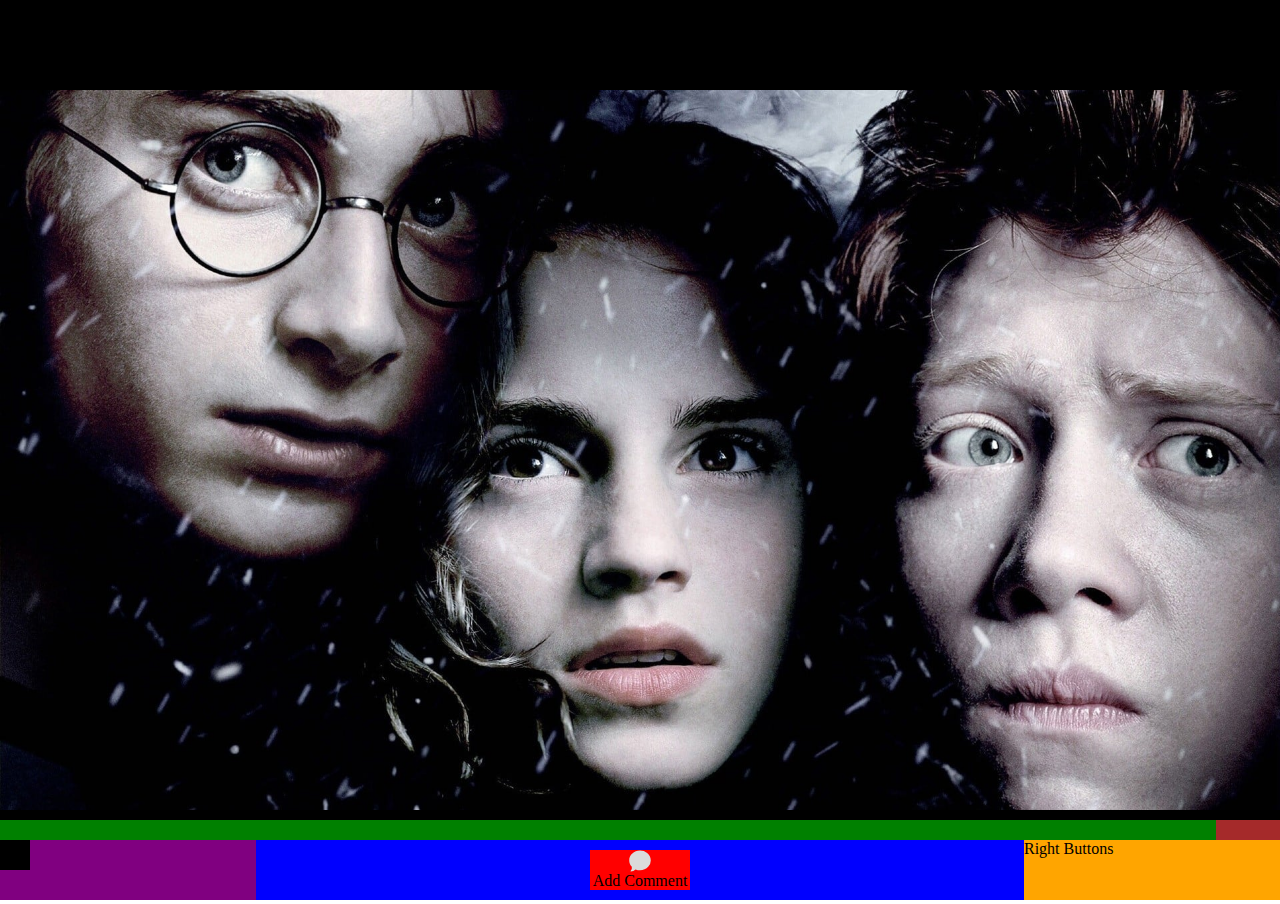
==== video-play.html @ a72d5bf7 "Caixa de Comentário v1.0 | Shortcuts para o video iniciados" ====
<!DOCTYPE html>
<html lang="pt-br">
	<head>
		<meta charset="utf-8">
		<meta name="viewport" content="width=device-width, initial-scale=1.0">
		<link rel="stylesheet" href="style/video.css">
	</head>
	<body>
		<section class="video-container">
			<div id="video_controls" class="video-controls container">
				<div id="comment-container" class="container">
					<textarea id="comment_textarea" name="comment"></textarea>

					<div id="btn-wrapper" class="wrapper">
						<input type="button" id="comment_send_button" class="button" value="Enviar">
						<input id="comment_cancel_button" type="button" value="Cancelar" class="button btn-cancel">
					</div>
				</div>
				<div class="video-menu">
					<div class="timeline-group">
						<div id="progress-bar__container">
							<div class="bar" id="progress-bar">
							</div>
						</div>
						<div class="remaining-time">
						</div>
					</div>
					
					<div class="buttons-group">
						<div class="left-buttons">
							<div id="play-button" class="button">
							</div>
						</div>
						<div id="comment-btn" class="button">
							<svg id="comment-icon" data-name="comment-icon" xmlns="http://www.w3.org/2000/svg" viewBox="0 0 128 128"><defs><style>.cls-1{fill:rgb(219,219,219);}</style></defs><title>n</title><path class="cls-1" d="M105.6064,17.89172A65.90911,65.90911,0,0,0,64,3.44709c-34.63472,0-62.71036,25.68876-62.71036,57.37748,0,.15425,0,.31234.00386.46659-.00386.07327-.00386.14267-.00386.21594A48.8561,48.8561,0,0,0,3.65338,76.48c.03085.1041.06557.21208.10026.32A55.89918,55.89918,0,0,0,16.3281,98.10451,26.08286,26.08286,0,0,1,9.39885,122.247a1.35039,1.35039,0,0,0,.95242,2.30589,40.288,40.288,0,0,0,27.72861-11.20944l.18508-.17739A67.409,67.409,0,0,0,64,118.20591c19.10268,0,36.208-7.81612,47.71045-20.14381a54.36311,54.36311,0,0,0,14.9999-37.23753C126.71036,43.74243,118.551,28.40322,105.6064,17.89172Z"/></svg>
						Add Comment
						</div>
						<div class="right-buttons">
							Right Buttons
						</div>
					</div>
				</div>
			</div>
			
			<video preload="metadata" class="video-player" poster="img/hp1.jpg">
				<source src="video/hp3.mp4" type="video/mp4">
			</video>
			
			
		</section>
	</body>
	<script src="js/video.js"></script>
</html>

<!-- icone microphone
<img src="[data-uri]" alt="">
-->
---- style/video.css ----
*{
    margin:0;
    padding:0;
    box-sizing: border-box;
}

html{
    height:100vh;
    width:100vw;
}

.video-container{
    position:relative;
    width:100vw;
    height:100vh;
}
.video-player{
    /* visibility: hidden; */
    width:100%;
    height:100%;
    background-color: black;
}
.video-controls.container{
    position:absolute;
    width:  100%;
    height: 100%;
	z-index:1; /*para sobrepor o video-player*/
    /*background:pink;*/
	display:flex;
	flex-direction:column;
	justify-content:flex-end;
	align-items:center;
}
.video-controls #comment-container {
	visibility:hidden;
	position:relative;	
	width:300px;
	height:150px;
	/* border:1px solid white; */
	margin-bottom:20px;
	display: flex;
	flex-direction: column;
}
#comment-container:focus{
	border:3px solid lightblue;
}
#comment-container .wrapper{
	width:100%;
	height:30%;
	display: flex;
}
#comment-container textarea:focus{
	/* background:red; */
}
#comment-container textarea{
	width:100%;
	height:70%;
	resize:none;
	background:rgba(0,0,0, 0.4);
	color:rgb(219,219,219);
	outline:none;
	font-family: Arial, Helvetica, sans-serif;
	font-size: 16px;
	border-radius:10px;
}
#comment-container .button{
	border-radius:10px;
	background-color:pink;
}
#comment-container input:focus{
	background:yellow;
}
#comment_send_button{
	width:70%;
}
#comment_cancel_button{
	width:30%;
}
.video-menu{
    position:relative;
    /* display: flex; */
    
    width:100%;
    height:80px;
    bottom:0;
    background:red;
}
.timeline-group{
	position:relative;
	display:flex;
    width:100%;
    height:25%;
    background:green;
	text-align:center;
}
.timeline-group #progress-bar__container{
    width: 95%;
    height: 100%;
}

.timeline-group #progress-bar{
	width:0;
	height:50%;
	background:yellow;
}
.timeline-group .remaining-time{
	position:absolute;
	right:0;
	float:right;
	width:5%;
	height:100%;
	background:brown;
}
.buttons-group{
	width:100%;
	height:75%;
	background:blue;
	display:flex;
}
.buttons-group .left-buttons{
	background:purple;
	height:100%;
	width:20%;
	display:flex;
}
.buttons-group .button{
	width:30px;
	height:30px;
	background:black;
}

#comment-btn{
    /*position:relative;*/
    margin:auto;
    display:flex;
    flex-direction:column;
    justify-content: space-between;
    align-items: center;
    background:red;
    width:100px;
    height: 40px;
}
#comment-btn img{
    height:20px;
    /* margin-bottom: 5px; */
}
.buttons-group .right-buttons{
	width:20%;
	height:100%;
	background:orange;
}
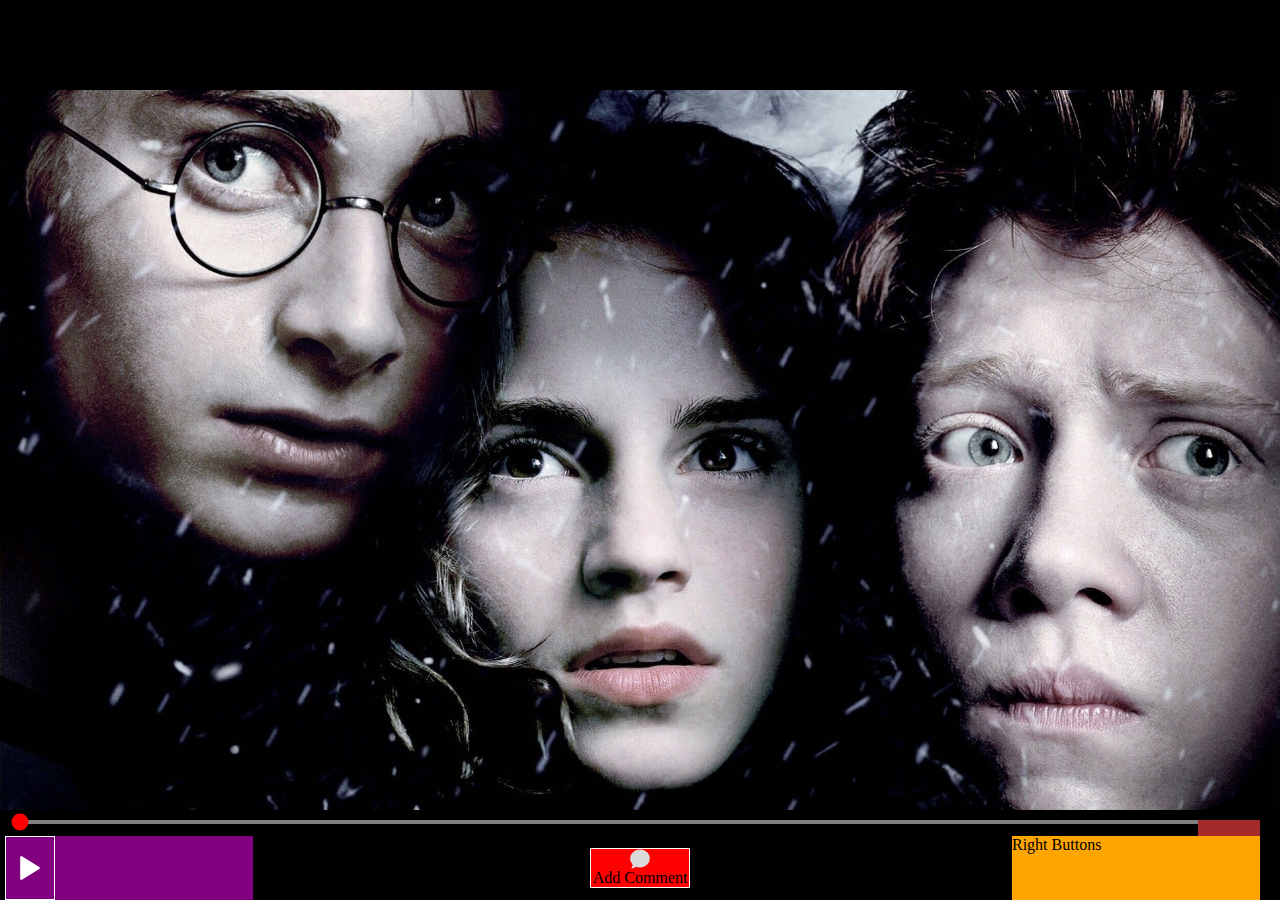
==== commit a0e898da: "Video menu: Toggle Play/Pause implementado." ====
--- a/video-play.html
+++ b/video-play.html
@@ -4,6 +4,8 @@
 		<meta charset="utf-8">
 		<meta name="viewport" content="width=device-width, initial-scale=1.0">
 		<link rel="stylesheet" href="style/video.css">
+		<link href="https://fonts.googleapis.com/icon?family=Material+Icons"
+      rel="stylesheet">
 	</head>
 	<body>
 		<section class="video-container">
@@ -18,8 +20,11 @@
 				</div>
 				<div class="video-menu">
 					<div class="timeline-group">
+						
 						<div id="progress-bar__container">
+							<div id="fixed-bar" class="fixed-bar"></div>
 							<div class="bar" id="progress-bar">
+								<span id="progress-bar-ball"></span>
 							</div>
 						</div>
 						<div class="remaining-time">
@@ -28,7 +33,18 @@
 					
 					<div class="buttons-group">
 						<div class="left-buttons">
-							<div id="play-button" class="button">
+							<div id="play-pause-button" class="button">
+								<span id="play-span">
+									<svg version="1.1" id="Layer_1" x="0px" y="0px" viewBox="0 0 330 330" style="fill:white; width:50%;" xml:space="preserve">
+										<path class="play-icon" id="XMLID_308_"d="M37.728,328.12c2.266,1.256,4.77,1.88,7.272,1.88c2.763,0,5.522-0.763,7.95-2.28l240-149.999c4.386-2.741,7.05-7.548,7.05-12.72c0-5.172-2.664-9.979-7.05-12.72L52.95,2.28c-4.625-2.891-10.453-3.043-15.222-0.4	C32.959,4.524,30,9.547,30,15v300C30,320.453,32.959,325.476,37.728,328.12z"/>
+									</svg>
+								</span>
+								<span id="pause-span">
+									<svg xmlns="http://www.w3.org/2000/svg" viewBox="0 0 24 24" fill="white" width="40px" height="40px">
+										<path d="M0 0h24v24H0z" fill="none"/><path d="M6 19h4V5H6v14zm8-14v14h4V5h-4z"/>
+									</svg>
+								</span>
+								
 							</div>
 						</div>
 						<div id="comment-btn" class="button">
--- a/style/video.css
+++ b/style/video.css
@@ -65,10 +65,10 @@
 }
 #comment-container .button{
 	border-radius:10px;
-	background-color:pink;
+	/* background-color:pink; */
 }
 #comment-container input:focus{
-	background:yellow;
+	/* background:yellow; */
 }
 #comment_send_button{
 	width:70%;
@@ -79,29 +79,61 @@
 .video-menu{
     position:relative;
     /* display: flex; */
-    
+    padding-left:20px;
+	padding-right:20px;
     width:100%;
     height:80px;
     bottom:0;
-    background:red;
+    /* background:red; */
 }
 .timeline-group{
 	position:relative;
 	display:flex;
     width:100%;
-    height:25%;
-    background:green;
+    height:20%;
+    /* background:green; */
 	text-align:center;
 }
 .timeline-group #progress-bar__container{
+	position:relative;
     width: 95%;
     height: 100%;
 }
-
+.timeline-group #progress-bar__container:hover > #fixed-bar{
+	outline: 1px solid gray;
+}
+.timeline-group #progress-bar__container:hover > #progress-bar{
+	outline: 1px solid red;
+}
+.timeline-group #fixed-bar{
+	width:100%;
+	height: 4px;
+	background: gray;
+}
 .timeline-group #progress-bar{
+	position:absolute;
+	top:0;
 	width:0;
-	height:50%;
-	background:yellow;
+	height:4px;
+	background:red;
+}
+
+#progress-bar #progress-bar-ball{
+	/* content:""; */
+	border-radius:20px;
+	background:red;
+	position:absolute;
+	right:-10px;
+	top:-8px;
+	width:20px;
+	height:20px;
+	z-index:2;
+	transform: scale(0.85);
+}
+#progress-bar #progress-bar-ball:hover{
+	transform:scale(1);
+	/* background:blue; */
+	transition: all 0.2s;
 }
 .timeline-group .remaining-time{
 	position:absolute;
@@ -113,22 +145,49 @@
 }
 .buttons-group{
 	width:100%;
-	height:75%;
-	background:blue;
+	height:80%;
+	/* background:blue; */
 	display:flex;
 }
 .buttons-group .left-buttons{
+	position:relative;
+	left: -15px;
 	background:purple;
 	height:100%;
 	width:20%;
 	display:flex;
+	align-items: center;
+	overflow-y:hidden;
 }
 .buttons-group .button{
-	width:30px;
-	height:30px;
-	background:black;
-}
-
+	position: relative;
+	width:50px;
+	height:100%;
+	/* background:black; */
+	display: flex;
+	justify-content: center;
+	align-items: center;
+	transition: all .4s ease;
+	border:1px solid white;
+}
+.buttons-group .button:hover{
+	transform: scale(1.2);
+	transition: all .4s ease;
+}
+
+.buttons-group .button span{
+	position:absolute;
+	width:100%;
+	height:100%;
+	display: flex;
+	justify-content: center;
+	align-items: center;
+	/* border: 1px solid blue; */
+}
+#pause-span{
+	visibility: hidden;
+	transform: scale(0.8);
+}
 #comment-btn{
     /*position:relative;*/
     margin:auto;
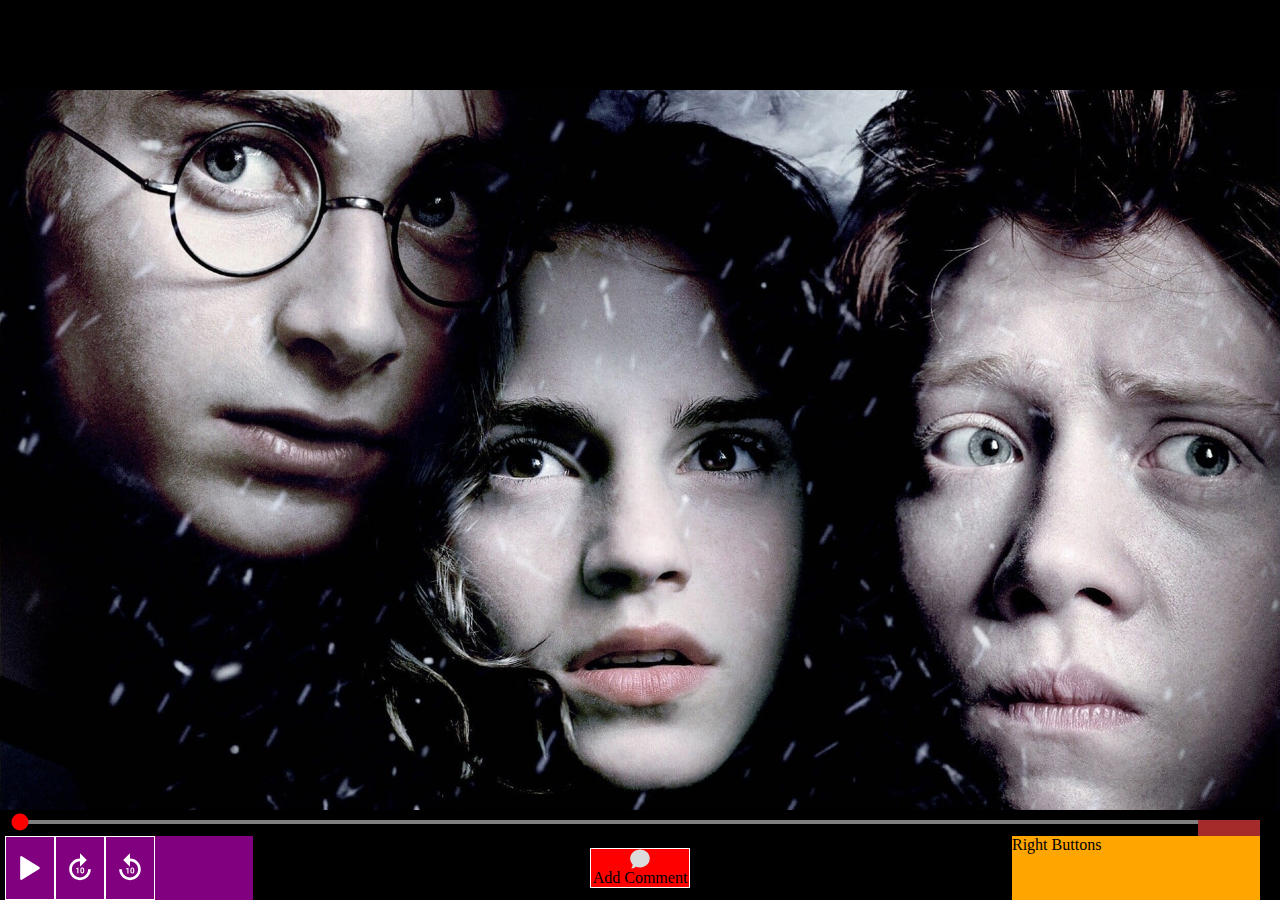
==== commit d992969f: "Botões incorporados | Foward e Replay já funcionando" ====
--- a/video-play.html
+++ b/video-play.html
@@ -44,7 +44,20 @@
 										<path d="M0 0h24v24H0z" fill="none"/><path d="M6 19h4V5H6v14zm8-14v14h4V5h-4z"/>
 									</svg>
 								</span>
-								
+							</div>
+							<div id="foward-button" class="button">
+								<span id="foward-span">
+									<svg xmlns="http://www.w3.org/2000/svg" enable-background="new 0 0 24 24" viewBox="0 0 24 24" fill="white" width="18px" height="18px">
+										<g><rect fill="none" height="24" width="24"/></g><g><g><path d="M18,13c0,3.31-2.69,6-6,6s-6-2.69-6-6s2.69-6,6-6v4l5-5l-5-5v4c-4.42,0-8,3.58-8,8c0,4.42,3.58,8,8,8s8-3.58,8-8H18z"/><polygon points="10.86,15.94 10.86,11.67 10.77,11.67 9,12.3 9,12.99 10.01,12.68 10.01,15.94"/><path d="M12.25,13.44v0.74c0,1.9,1.31,1.82,1.44,1.82c0.14,0,1.44,0.09,1.44-1.82v-0.74c0-1.9-1.31-1.82-1.44-1.82 C13.55,11.62,12.25,11.53,12.25,13.44z M14.29,13.32v0.97c0,0.77-0.21,1.03-0.59,1.03c-0.38,0-0.6-0.26-0.6-1.03v-0.97 c0-0.75,0.22-1.01,0.59-1.01C14.07,12.3,14.29,12.57,14.29,13.32z"/></g></g>
+									</svg>
+								</span>
+							</div>
+							<div id="replay-button" class="button">
+								<span id="replay-span">
+									<svg xmlns="http://www.w3.org/2000/svg" enable-background="new 0 0 24 24" viewBox="0 0 24 24" fill="white" width="18px" height="18px">
+										<g><rect fill="none" height="24" width="24"/></g><g><g><path d="M11.99,5V1l-5,5l5,5V7c3.31,0,6,2.69,6,6s-2.69,6-6,6s-6-2.69-6-6h-2c0,4.42,3.58,8,8,8s8-3.58,8-8S16.41,5,11.99,5z"/><g><path d="M10.89,16h-0.85v-3.26l-1.01,0.31v-0.69l1.77-0.63h0.09V16z"/><path d="M15.17,14.24c0,0.32-0.03,0.6-0.1,0.82s-0.17,0.42-0.29,0.57s-0.28,0.26-0.45,0.33s-0.37,0.1-0.59,0.1 s-0.41-0.03-0.59-0.1s-0.33-0.18-0.46-0.33s-0.23-0.34-0.3-0.57s-0.11-0.5-0.11-0.82V13.5c0-0.32,0.03-0.6,0.1-0.82 s0.17-0.42,0.29-0.57s0.28-0.26,0.45-0.33s0.37-0.1,0.59-0.1s0.41,0.03,0.59,0.1c0.18,0.07,0.33,0.18,0.46,0.33 s0.23,0.34,0.3,0.57s0.11,0.5,0.11,0.82V14.24z M14.32,13.38c0-0.19-0.01-0.35-0.04-0.48s-0.07-0.23-0.12-0.31 s-0.11-0.14-0.19-0.17s-0.16-0.05-0.25-0.05s-0.18,0.02-0.25,0.05s-0.14,0.09-0.19,0.17s-0.09,0.18-0.12,0.31 s-0.04,0.29-0.04,0.48v0.97c0,0.19,0.01,0.35,0.04,0.48s0.07,0.24,0.12,0.32s0.11,0.14,0.19,0.17s0.16,0.05,0.25,0.05 s0.18-0.02,0.25-0.05s0.14-0.09,0.19-0.17s0.09-0.19,0.11-0.32s0.04-0.29,0.04-0.48V13.38z"/></g></g></g>
+									</svg>
+								</span>
 							</div>
 						</div>
 						<div id="comment-btn" class="button">
--- a/style/video.css
+++ b/style/video.css
@@ -168,24 +168,41 @@
 	justify-content: center;
 	align-items: center;
 	transition: all .4s ease;
+	overflow:hidden; /*evita que os spans ultrapassem o tamanho do button*/
 	border:1px solid white;
 }
 .buttons-group .button:hover{
+	cursor:pointer;
+}
+.buttons-group .button span{
+	position:absolute;
+	width:100%;
+	height:100%;
+	display: flex;
+	justify-content: center;
+	align-items: center;
+	/*border: 1px solid blue;*/ 
+}
+.buttons-group .button span:hover{
 	transform: scale(1.2);
 	transition: all .4s ease;
 }
-
-.buttons-group .button span{
-	position:absolute;
-	width:100%;
-	height:100%;
-	display: flex;
-	justify-content: center;
-	align-items: center;
-	/* border: 1px solid blue; */
-}
+/*---- OVERLAY CORRECTIONS --------*/
+#play-span{
+	transition: all .4s ease, visibility 0s ease .1s;
+}
+
 #pause-span{
-	visibility: hidden;
+	visibility:hidden;
+	transition:all .4s ease, visibility 0s ease .1s;
+}
+/*---- SVG SIZE CORRECTIONS -------*/
+/*FOWARD & REPLAY ICONS*/
+#foward-span svg, #replay-span svg{
+	transform: scale(1.8);
+}
+/*PAUSE ICON*/
+#pause-span svg{
 	transform: scale(0.8);
 }
 #comment-btn{
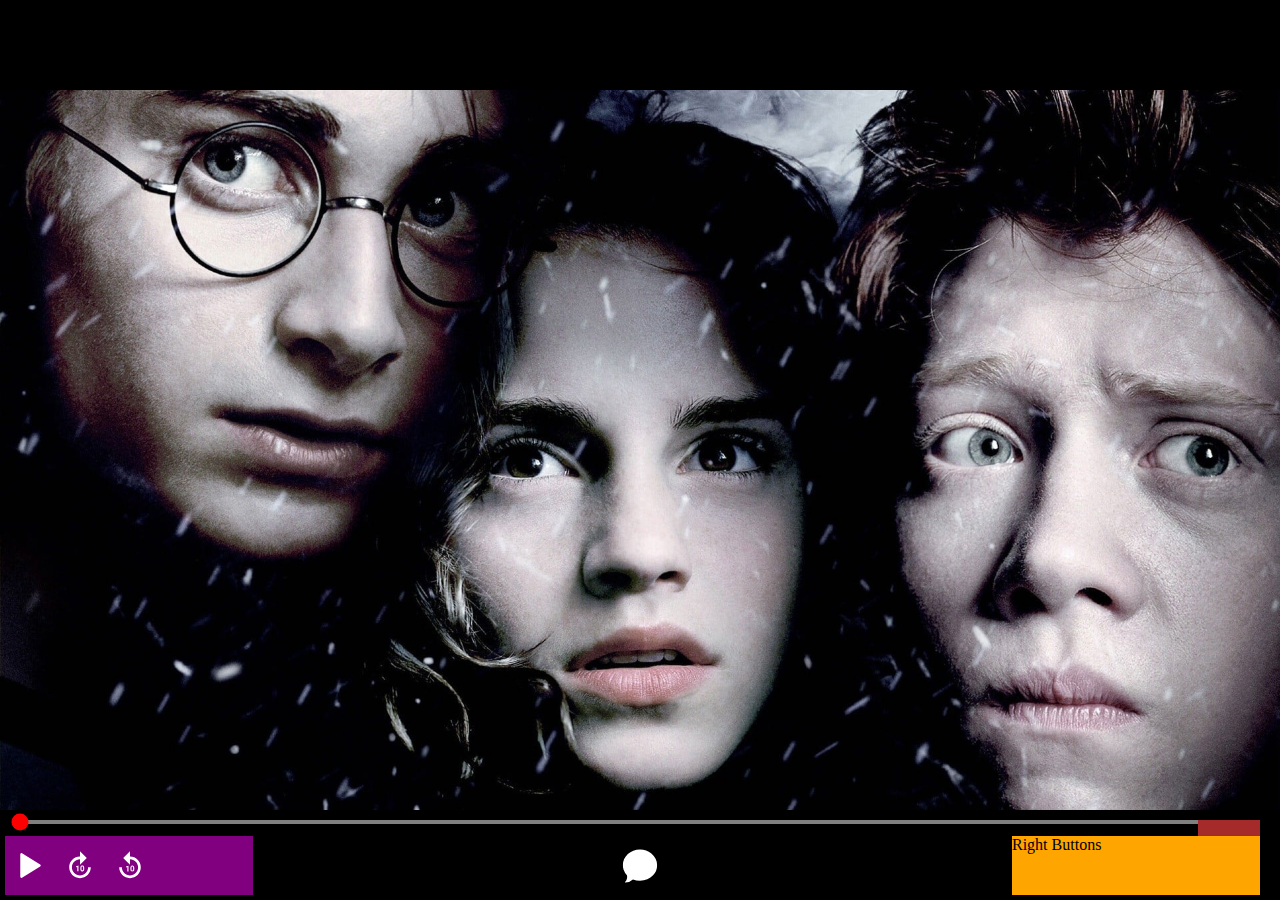
==== commit a97217c2: "Add Comment: Melhorias no estilo" ====
--- a/video-play.html
+++ b/video-play.html
@@ -47,22 +47,25 @@
 							</div>
 							<div id="foward-button" class="button">
 								<span id="foward-span">
-									<svg xmlns="http://www.w3.org/2000/svg" enable-background="new 0 0 24 24" viewBox="0 0 24 24" fill="white" width="18px" height="18px">
+									<svg xmlns="http://www.w3.org/2000/svg" enable-background="new 0 0 24 24" viewBox="0 0 24 24" fill="white" width="18px" height="18px"><title>Avançar 10 segundos</title>
 										<g><rect fill="none" height="24" width="24"/></g><g><g><path d="M18,13c0,3.31-2.69,6-6,6s-6-2.69-6-6s2.69-6,6-6v4l5-5l-5-5v4c-4.42,0-8,3.58-8,8c0,4.42,3.58,8,8,8s8-3.58,8-8H18z"/><polygon points="10.86,15.94 10.86,11.67 10.77,11.67 9,12.3 9,12.99 10.01,12.68 10.01,15.94"/><path d="M12.25,13.44v0.74c0,1.9,1.31,1.82,1.44,1.82c0.14,0,1.44,0.09,1.44-1.82v-0.74c0-1.9-1.31-1.82-1.44-1.82 C13.55,11.62,12.25,11.53,12.25,13.44z M14.29,13.32v0.97c0,0.77-0.21,1.03-0.59,1.03c-0.38,0-0.6-0.26-0.6-1.03v-0.97 c0-0.75,0.22-1.01,0.59-1.01C14.07,12.3,14.29,12.57,14.29,13.32z"/></g></g>
 									</svg>
 								</span>
 							</div>
 							<div id="replay-button" class="button">
 								<span id="replay-span">
-									<svg xmlns="http://www.w3.org/2000/svg" enable-background="new 0 0 24 24" viewBox="0 0 24 24" fill="white" width="18px" height="18px">
+									<svg xmlns="http://www.w3.org/2000/svg" enable-background="new 0 0 24 24" viewBox="0 0 24 24" fill="white" width="18px" height="18px"><title>Voltar 10 segundos</title>
 										<g><rect fill="none" height="24" width="24"/></g><g><g><path d="M11.99,5V1l-5,5l5,5V7c3.31,0,6,2.69,6,6s-2.69,6-6,6s-6-2.69-6-6h-2c0,4.42,3.58,8,8,8s8-3.58,8-8S16.41,5,11.99,5z"/><g><path d="M10.89,16h-0.85v-3.26l-1.01,0.31v-0.69l1.77-0.63h0.09V16z"/><path d="M15.17,14.24c0,0.32-0.03,0.6-0.1,0.82s-0.17,0.42-0.29,0.57s-0.28,0.26-0.45,0.33s-0.37,0.1-0.59,0.1 s-0.41-0.03-0.59-0.1s-0.33-0.18-0.46-0.33s-0.23-0.34-0.3-0.57s-0.11-0.5-0.11-0.82V13.5c0-0.32,0.03-0.6,0.1-0.82 s0.17-0.42,0.29-0.57s0.28-0.26,0.45-0.33s0.37-0.1,0.59-0.1s0.41,0.03,0.59,0.1c0.18,0.07,0.33,0.18,0.46,0.33 s0.23,0.34,0.3,0.57s0.11,0.5,0.11,0.82V14.24z M14.32,13.38c0-0.19-0.01-0.35-0.04-0.48s-0.07-0.23-0.12-0.31 s-0.11-0.14-0.19-0.17s-0.16-0.05-0.25-0.05s-0.18,0.02-0.25,0.05s-0.14,0.09-0.19,0.17s-0.09,0.18-0.12,0.31 s-0.04,0.29-0.04,0.48v0.97c0,0.19,0.01,0.35,0.04,0.48s0.07,0.24,0.12,0.32s0.11,0.14,0.19,0.17s0.16,0.05,0.25,0.05 s0.18-0.02,0.25-0.05s0.14-0.09,0.19-0.17s0.09-0.19,0.11-0.32s0.04-0.29,0.04-0.48V13.38z"/></g></g></g>
 									</svg>
 								</span>
 							</div>
 						</div>
 						<div id="comment-btn" class="button">
-							<svg id="comment-icon" data-name="comment-icon" xmlns="http://www.w3.org/2000/svg" viewBox="0 0 128 128"><defs><style>.cls-1{fill:rgb(219,219,219);}</style></defs><title>n</title><path class="cls-1" d="M105.6064,17.89172A65.90911,65.90911,0,0,0,64,3.44709c-34.63472,0-62.71036,25.68876-62.71036,57.37748,0,.15425,0,.31234.00386.46659-.00386.07327-.00386.14267-.00386.21594A48.8561,48.8561,0,0,0,3.65338,76.48c.03085.1041.06557.21208.10026.32A55.89918,55.89918,0,0,0,16.3281,98.10451,26.08286,26.08286,0,0,1,9.39885,122.247a1.35039,1.35039,0,0,0,.95242,2.30589,40.288,40.288,0,0,0,27.72861-11.20944l.18508-.17739A67.409,67.409,0,0,0,64,118.20591c19.10268,0,36.208-7.81612,47.71045-20.14381a54.36311,54.36311,0,0,0,14.9999-37.23753C126.71036,43.74243,118.551,28.40322,105.6064,17.89172Z"/></svg>
-						Add Comment
+							<span id="comment-span">
+								<svg id="comment-icon" data-name="comment-icon" xmlns="http://www.w3.org/2000/svg" viewBox="0 0 128 128"><defs><style>.cls-1{fill:rgb(255,255,255);}</style></defs><title>Faça um comentário</title>
+									<path class="cls-1" d="M105.6064,17.89172A65.90911,65.90911,0,0,0,64,3.44709c-34.63472,0-62.71036,25.68876-62.71036,57.37748,0,.15425,0,.31234.00386.46659-.00386.07327-.00386.14267-.00386.21594A48.8561,48.8561,0,0,0,3.65338,76.48c.03085.1041.06557.21208.10026.32A55.89918,55.89918,0,0,0,16.3281,98.10451,26.08286,26.08286,0,0,1,9.39885,122.247a1.35039,1.35039,0,0,0,.95242,2.30589,40.288,40.288,0,0,0,27.72861-11.20944l.18508-.17739A67.409,67.409,0,0,0,64,118.20591c19.10268,0,36.208-7.81612,47.71045-20.14381a54.36311,54.36311,0,0,0,14.9999-37.23753C126.71036,43.74243,118.551,28.40322,105.6064,17.89172Z"/>
+								</svg>
+							</span>
 						</div>
 						<div class="right-buttons">
 							Right Buttons
--- a/style/video.css
+++ b/style/video.css
@@ -148,6 +148,7 @@
 	height:80%;
 	/* background:blue; */
 	display:flex;
+	padding-bottom:5px;
 }
 .buttons-group .left-buttons{
 	position:relative;
@@ -169,7 +170,7 @@
 	align-items: center;
 	transition: all .4s ease;
 	overflow:hidden; /*evita que os spans ultrapassem o tamanho do button*/
-	border:1px solid white;
+	/*border:1px solid white;*/
 }
 .buttons-group .button:hover{
 	cursor:pointer;
@@ -205,16 +206,16 @@
 #pause-span svg{
 	transform: scale(0.8);
 }
+/*---- ADD COMMENT ------------------*/
 #comment-btn{
     /*position:relative;*/
     margin:auto;
-    display:flex;
-    flex-direction:column;
-    justify-content: space-between;
-    align-items: center;
-    background:red;
-    width:100px;
-    height: 40px;
+}
+#comment-btn #comment-span{
+	
+}
+#comment-span svg{
+	transform:scale(0.7);
 }
 #comment-btn img{
     height:20px;
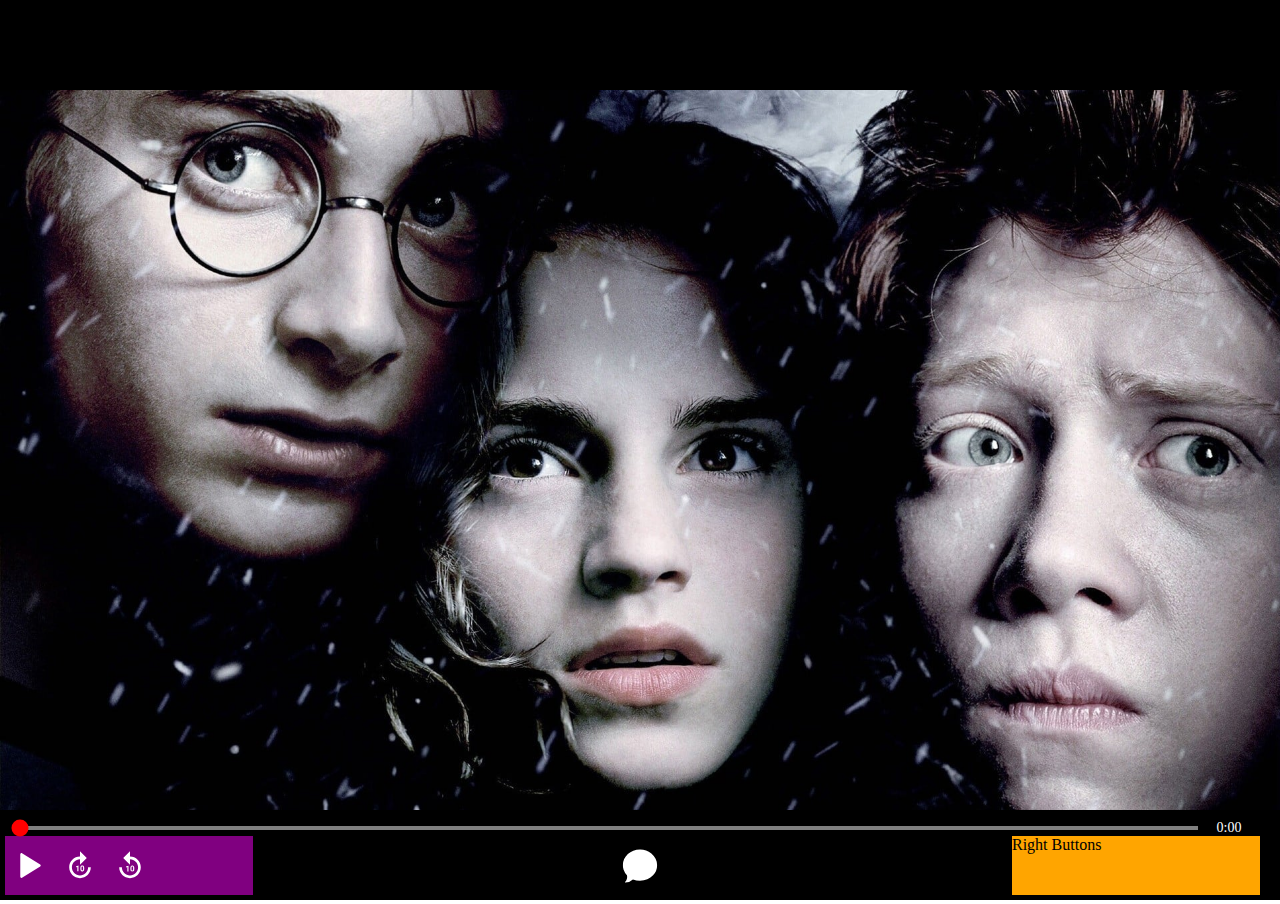
==== commit 0621595b: "Remaining Time: v1.0 implementada" ====
--- a/video-play.html
+++ b/video-play.html
@@ -27,7 +27,11 @@
 								<span id="progress-bar-ball"></span>
 							</div>
 						</div>
-						<div class="remaining-time">
+						<div id="remaining-time" class="display">
+							<span id="remaining-time-span">
+								0:00
+							</span>
+							</span>
 						</div>
 					</div>
 					
--- a/style/video.css
+++ b/style/video.css
@@ -96,6 +96,8 @@
 }
 .timeline-group #progress-bar__container{
 	position:relative;
+	display: flex;
+	align-items: center;
     width: 95%;
     height: 100%;
 }
@@ -112,7 +114,7 @@
 }
 .timeline-group #progress-bar{
 	position:absolute;
-	top:0;
+	/* top:0; */
 	width:0;
 	height:4px;
 	background:red;
@@ -135,13 +137,21 @@
 	/* background:blue; */
 	transition: all 0.2s;
 }
-.timeline-group .remaining-time{
+.timeline-group #remaining-time{
 	position:absolute;
 	right:0;
 	float:right;
 	width:5%;
 	height:100%;
-	background:brown;
+	/* background:brown; */
+	display:flex;
+	align-items:center;
+	justify-content:center;
+}
+
+#remaining-time-span{
+	color:white;
+	font-size:14px;
 }
 .buttons-group{
 	width:100%;
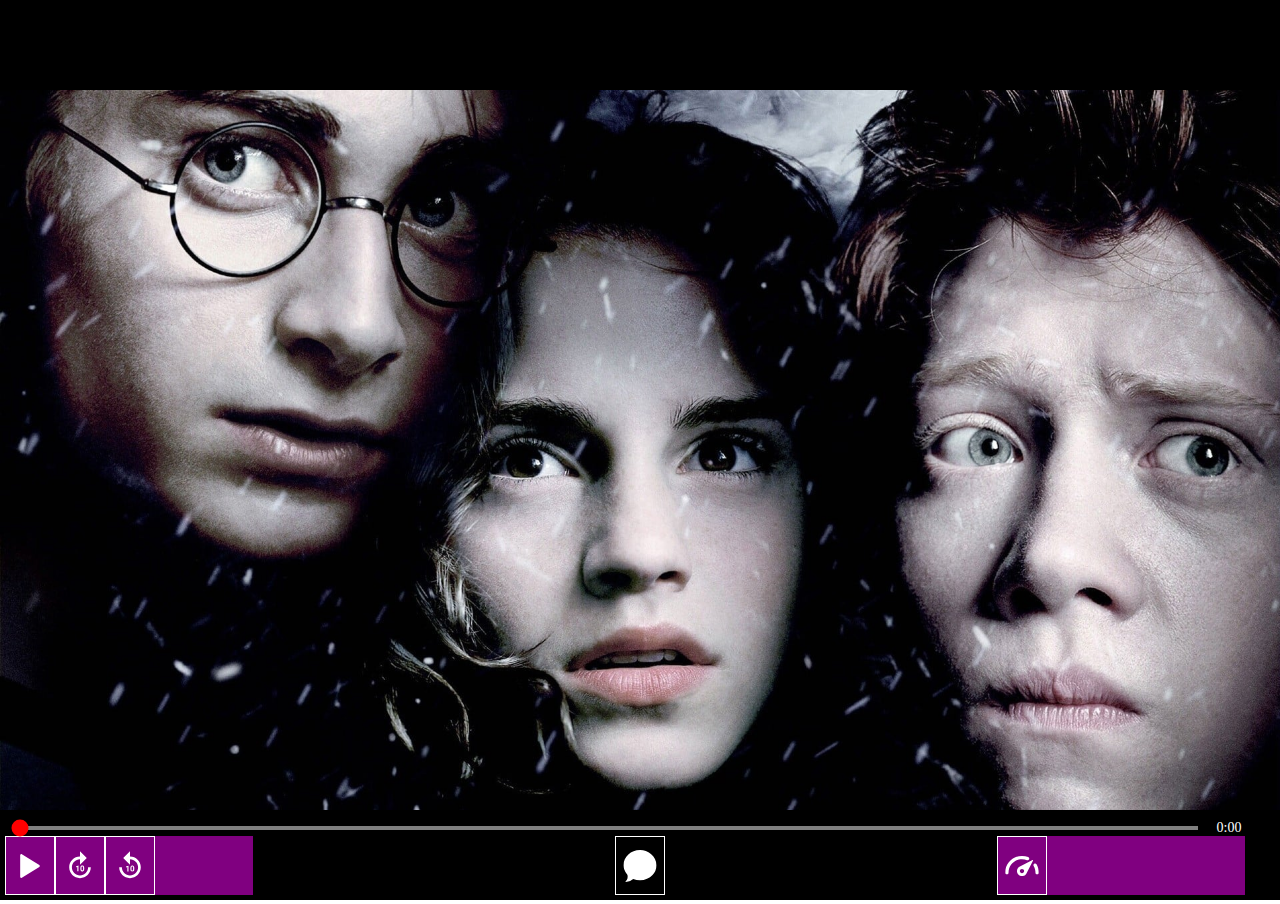
==== commit 277a4e81: "Right Buttons: speedometer" ====
--- a/video-play.html
+++ b/video-play.html
@@ -36,7 +36,7 @@
 					</div>
 					
 					<div class="buttons-group">
-						<div class="left-buttons">
+						<div id="left-buttons" class="buttons-container">
 							<div id="play-pause-button" class="button">
 								<span id="play-span">
 									<svg version="1.1" id="Layer_1" x="0px" y="0px" viewBox="0 0 330 330" style="fill:white; width:50%;" xml:space="preserve">
@@ -71,8 +71,20 @@
 								</svg>
 							</span>
 						</div>
-						<div class="right-buttons">
-							Right Buttons
+						<div id="right-buttons" class="buttons-container">
+							<div id="speed-button" class="button">
+								<span id="speed-span">
+									<svg version="1.1" id="speedometer" xmlns="http://www.w3.org/2000/svg" xmlns:xlink="http://www.w3.org/1999/xlink" x="0px" y="0px" viewBox="0 0 488.6 488.6" style="fill:white;" xml:space="preserve">
+										<path d="M188.5,270.3c-24.4,28.1-23.2,71.7,2.6,98.6c14.4,15.1,33.7,22.6,52.9,22.6c18.8,0,37.5-7.2,51.8-21.5
+										c6.5-6.5,11.6-14,15.1-21.9l0,0l94.5-183.2c2.5-5.2-2.9-10.6-8.1-8.1l-183.2,94.5l0,0C204.6,255.5,195.9,261.9,188.5,270.3z
+										M221.9,296.1c6.1-6.1,14.1-9.2,22.1-9.2s16,3.1,22.2,9.2c12.2,12.2,12.2,32.1,0,44.3c-6.1,6.1-14.1,9.2-22.2,9.2
+										c-8,0-16-3.1-22.1-9.2C209.6,328.1,209.6,308.3,221.9,296.1z M440.2,341.4c0-34.6-9.1-68.6-26.4-98.3c-6.7-11.6-2.8-26.4,8.8-33.1
+										c11.6-6.7,26.4-2.8,33.1,8.8c21.5,37.1,32.9,79.5,32.9,122.6c0,13.4-10.8,24.2-24.2,24.2C451.1,365.6,440.2,354.8,440.2,341.4z
+										M0,341.4C0,206.7,109.6,97.1,244.3,97.1c31.3,0,61.8,5.8,90.6,17.4c12.4,5,18.4,19,13.5,31.4c-5,12.4-19,18.4-31.4,13.5
+										c-23.1-9.2-47.6-13.9-72.7-13.9c-108,0-195.9,87.9-195.9,195.9c0,13.4-10.8,24.2-24.2,24.2C10.8,365.6,0,354.8,0,341.4z"/>
+									</svg>
+								</span>
+							</div>
 						</div>
 					</div>
 				</div>
--- a/style/video.css
+++ b/style/video.css
@@ -160,7 +160,7 @@
 	display:flex;
 	padding-bottom:5px;
 }
-.buttons-group .left-buttons{
+.buttons-group .buttons-container{
 	position:relative;
 	left: -15px;
 	background:purple;
@@ -180,7 +180,7 @@
 	align-items: center;
 	transition: all .4s ease;
 	overflow:hidden; /*evita que os spans ultrapassem o tamanho do button*/
-	/*border:1px solid white;*/
+	border:1px solid white;
 }
 .buttons-group .button:hover{
 	cursor:pointer;
@@ -216,14 +216,16 @@
 #pause-span svg{
 	transform: scale(0.8);
 }
+/* Speedometer */
+#speed-span svg{
+	transform: scale(0.7);
+}
 /*---- ADD COMMENT ------------------*/
 #comment-btn{
     /*position:relative;*/
     margin:auto;
 }
-#comment-btn #comment-span{
-	
-}
+
 #comment-span svg{
 	transform:scale(0.7);
 }
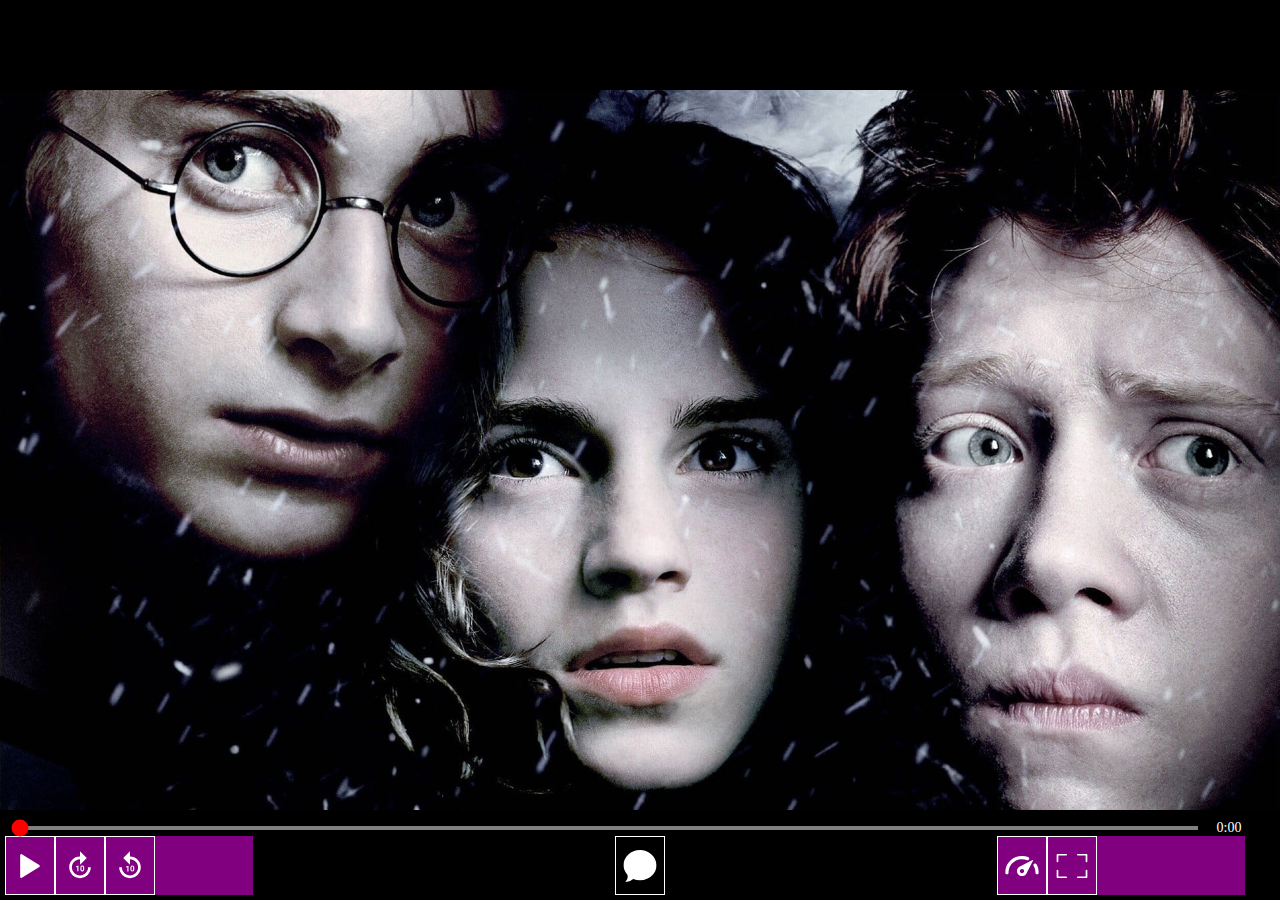
==== commit bdf1af3d: "Right Buttons: fullscreen" ====
--- a/video-play.html
+++ b/video-play.html
@@ -85,6 +85,25 @@
 									</svg>
 								</span>
 							</div>
+							<div id="fullscreen-button"class="button">
+								<span id="fullscreen-span">
+									<svg version="1.1" id="Capa_1" xmlns="http://www.w3.org/2000/svg" xmlns:xlink="http://www.w3.org/1999/xlink" x="0px" y="0px"viewBox="0 0 384.97 384.97" style="fill:white;" xml:space="preserve">
+
+										<path d="M384.97,12.03c0-6.713-5.317-12.03-12.03-12.03H264.847c-6.833,0-11.922,5.39-11.934,12.223
+											c0,6.821,5.101,11.838,11.934,11.838h96.062l-0.193,96.519c0,6.833,5.197,12.03,12.03,12.03c6.833-0.012,12.03-5.197,12.03-12.03
+											l0.193-108.369c0-0.036-0.012-0.06-0.012-0.084C384.958,12.09,384.97,12.066,384.97,12.03z"/>
+										<path d="M120.496,0H12.403c-0.036,0-0.06,0.012-0.096,0.012C12.283,0.012,12.247,0,12.223,0C5.51,0,0.192,5.317,0.192,12.03
+											L0,120.399c0,6.833,5.39,11.934,12.223,11.934c6.821,0,11.838-5.101,11.838-11.934l0.192-96.339h96.242
+											c6.833,0,12.03-5.197,12.03-12.03C132.514,5.197,127.317,0,120.496,0z"/>
+										<path d="M120.123,360.909H24.061v-96.242c0-6.833-5.197-12.03-12.03-12.03S0,257.833,0,264.667v108.092
+											c0,0.036,0.012,0.06,0.012,0.084c0,0.036-0.012,0.06-0.012,0.096c0,6.713,5.317,12.03,12.03,12.03h108.092
+											c6.833,0,11.922-5.39,11.934-12.223C132.057,365.926,126.956,360.909,120.123,360.909z"/>
+										<path d="M372.747,252.913c-6.833,0-11.85,5.101-11.838,11.934v96.062h-96.242c-6.833,0-12.03,5.197-12.03,12.03
+											s5.197,12.03,12.03,12.03h108.092c0.036,0,0.06-0.012,0.084-0.012c0.036-0.012,0.06,0.012,0.096,0.012
+											c6.713,0,12.03-5.317,12.03-12.03V264.847C384.97,258.014,379.58,252.913,372.747,252.913z"/>
+									</svg>
+								</span>
+							</div>
 						</div>
 					</div>
 				</div>
--- a/style/video.css
+++ b/style/video.css
@@ -220,6 +220,9 @@
 #speed-span svg{
 	transform: scale(0.7);
 }
+#fullscreen-span svg{
+	transform: scale(0.5) scaleX(1.3);
+}
 /*---- ADD COMMENT ------------------*/
 #comment-btn{
     /*position:relative;*/
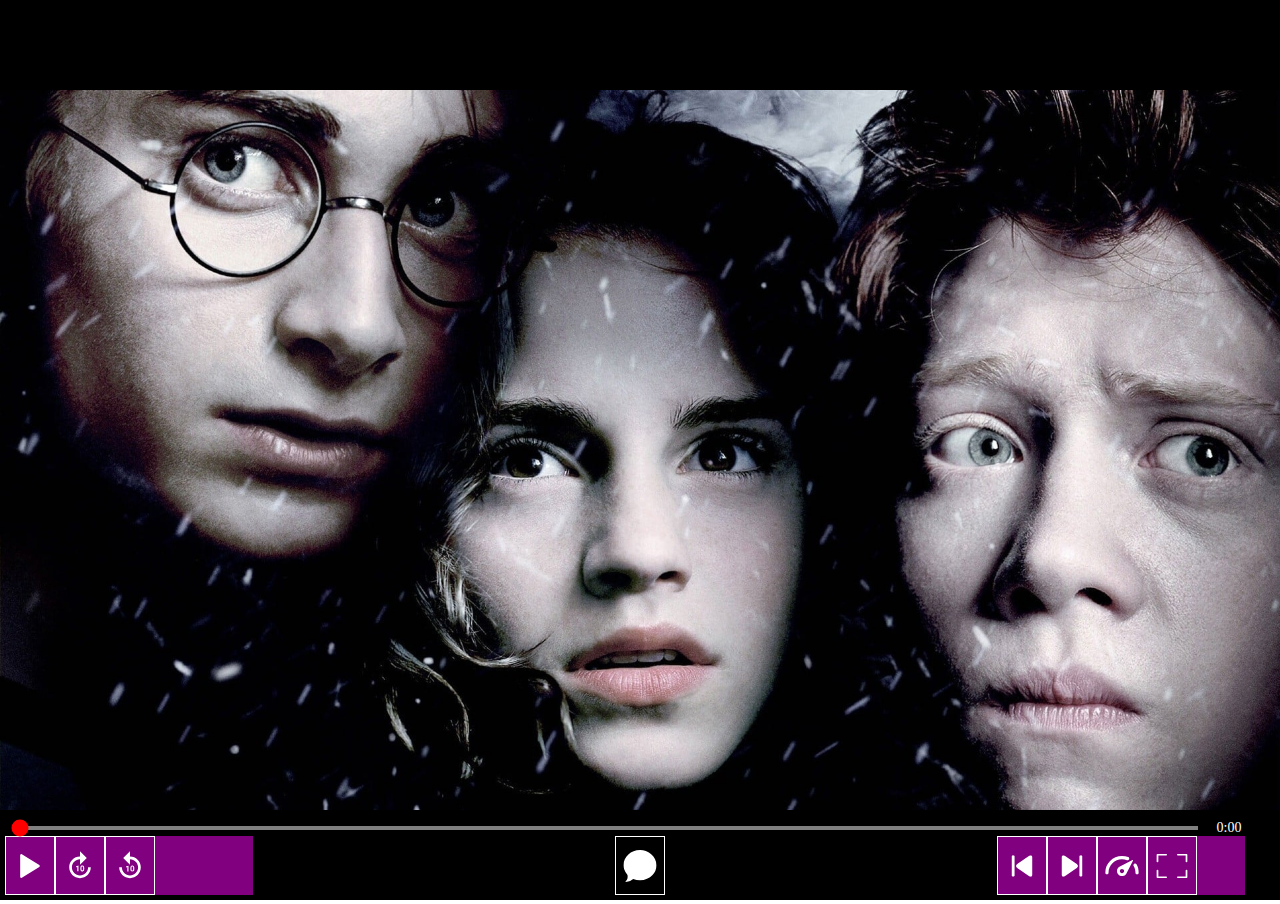
==== commit 8c512f3f: "Right Butttons: Previous & Next" ====
--- a/video-play.html
+++ b/video-play.html
@@ -72,6 +72,34 @@
 							</span>
 						</div>
 						<div id="right-buttons" class="buttons-container">
+							<div id="previous-button" class="button">
+								<span id="previous-span">
+									<svg version="1.1" id="Layer_1" xmlns="http://www.w3.org/2000/svg" xmlns:xlink="http://www.w3.org/1999/xlink" x="0px" y="0px" viewBox="0 0 493.796 493.796" style="fill:white;" xml:space="preserve">
+
+										<path d="M355.938,200.956L81.414,12.128c-11.28-7.776-23.012-11.88-33.056-11.88c-22.052,0-36.672,18.496-36.672,48.26v397.036
+											c0,14.54,4.228,26.688,10.496,35.144c6.364,8.572,16.32,13.108,27.076,13.108c10.04,0,21.308-4.112,32.584-11.876l274.276-188.828
+											c17.632-12.152,27.3-28.508,27.296-46.076C383.414,229.456,373.594,213.1,355.938,200.956z"/>
+									
+											<path d="M456.446,493.672l-0.293-0.004c-0.048,0-0.095,0.004-0.143,0.004H456.446z"/>
+											<path d="M455.638,0L444.29,0.032c-14.86,0-27.724,12.112-27.724,26.992v439.368c0,14.896,12.652,27.124,27.532,27.124
+												l12.055,0.152c14.805-0.079,25.957-12.412,25.957-27.252V26.996C482.11,12.116,470.51,0,455.638,0z"/>
+									</svg>
+								</span>
+							</div>
+							<div id="next-button" class="button">
+								<span id="next-span">
+									<svg version="1.1" id="Layer_1" xmlns="http://www.w3.org/2000/svg" xmlns:xlink="http://www.w3.org/1999/xlink" x="0px" y="0px" viewBox="0 0 493.796 493.796" style="fill:white;" xml:space="preserve">
+
+										<path d="M355.938,200.956L81.414,12.128c-11.28-7.776-23.012-11.88-33.056-11.88c-22.052,0-36.672,18.496-36.672,48.26v397.036
+											c0,14.54,4.228,26.688,10.496,35.144c6.364,8.572,16.32,13.108,27.076,13.108c10.04,0,21.308-4.112,32.584-11.876l274.276-188.828
+											c17.632-12.152,27.3-28.508,27.296-46.076C383.414,229.456,373.594,213.1,355.938,200.956z"/>
+									
+											<path d="M456.446,493.672l-0.293-0.004c-0.048,0-0.095,0.004-0.143,0.004H456.446z"/>
+											<path d="M455.638,0L444.29,0.032c-14.86,0-27.724,12.112-27.724,26.992v439.368c0,14.896,12.652,27.124,27.532,27.124
+												l12.055,0.152c14.805-0.079,25.957-12.412,25.957-27.252V26.996C482.11,12.116,470.51,0,455.638,0z"/>
+									</svg>
+								</span>
+							</div>
 							<div id="speed-button" class="button">
 								<span id="speed-span">
 									<svg version="1.1" id="speedometer" xmlns="http://www.w3.org/2000/svg" xmlns:xlink="http://www.w3.org/1999/xlink" x="0px" y="0px" viewBox="0 0 488.6 488.6" style="fill:white;" xml:space="preserve">
--- a/style/video.css
+++ b/style/video.css
@@ -223,6 +223,13 @@
 #fullscreen-span svg{
 	transform: scale(0.5) scaleX(1.3);
 }
+#next-span svg{
+	transform: scale(0.45);
+}
+#previous-span svg{
+	transform: scale(0.45) scalex(-1);
+}
+
 /*---- ADD COMMENT ------------------*/
 #comment-btn{
     /*position:relative;*/
